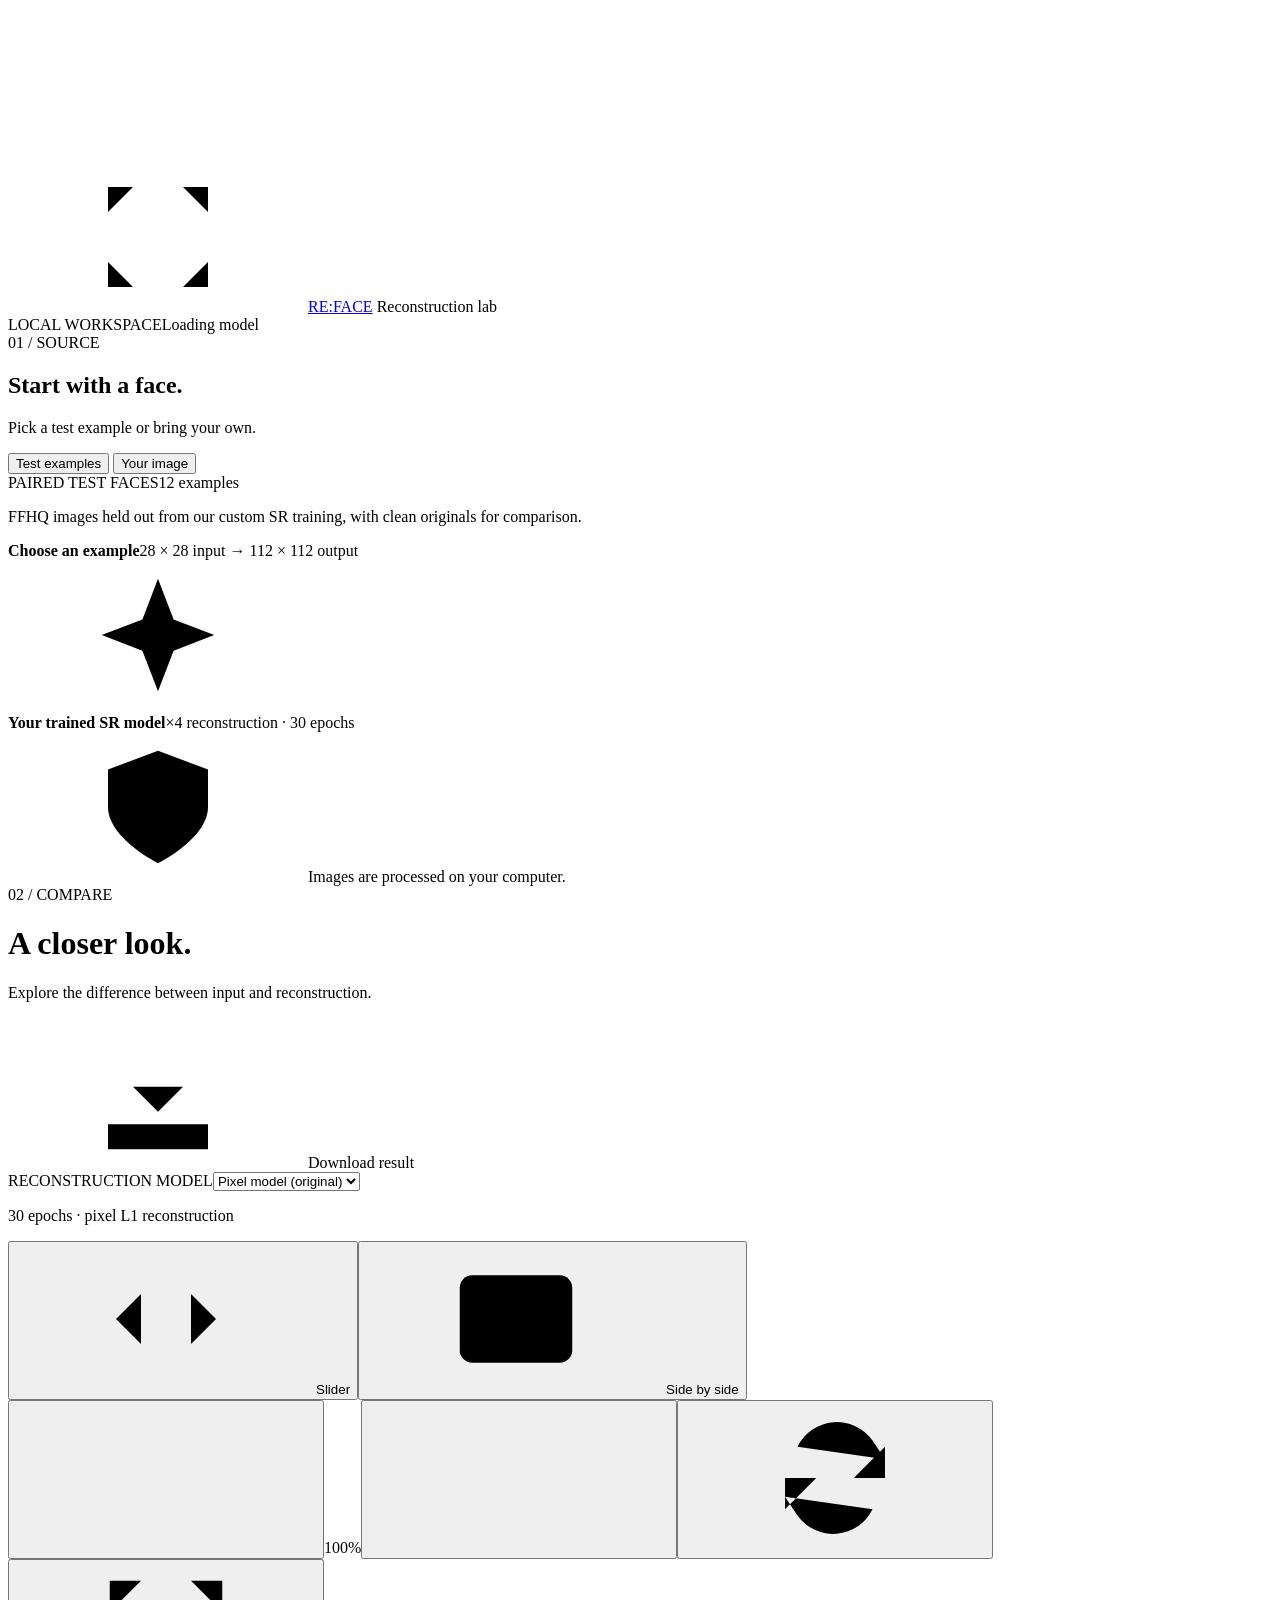
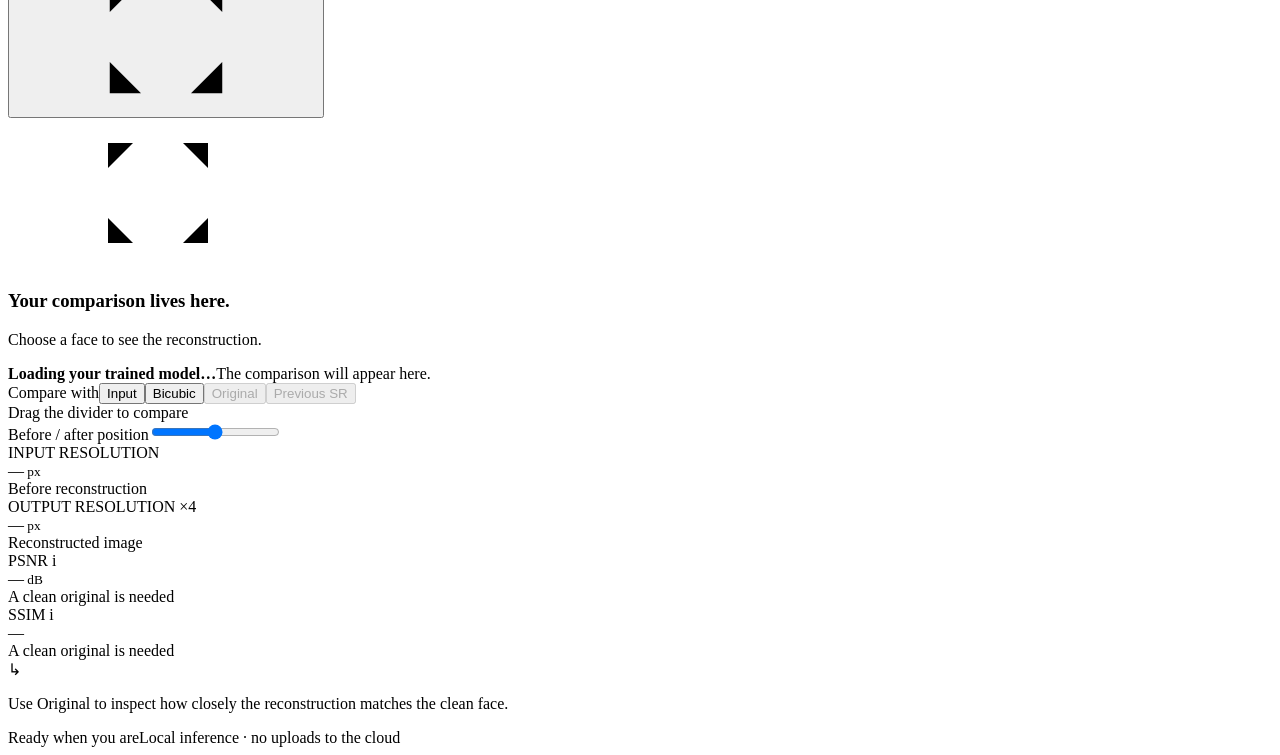
==== comparison_ui/index.html @ e8b9fd1c "Add face super-resolution project, trained models and comparison UI" ====
<!doctype html>
<html lang="en">
<head>
  <meta charset="utf-8">
  <meta name="viewport" content="width=device-width, initial-scale=1">
  <meta name="theme-color" content="#101612">
  <meta name="description" content="Compare low-resolution faces with reconstructions from your trained super-resolution model.">
  <title>RE:FACE — Reconstruction lab</title>
  <link rel="icon" href="data:image/svg+xml,%3Csvg xmlns='http://www.w3.org/2000/svg' viewBox='0 0 64 64'%3E%3Crect width='64' height='64' rx='16' fill='%23d5ef98'/%3E%3Cpath d='M18 25v-7h7m14 0h7v7M18 39v7h7m14 0h7v-7M25 32h14' fill='none' stroke='%23101612' stroke-width='4'/%3E%3C/svg%3E">
  <link rel="stylesheet" href="/assets/styles.css">
  <script src="/assets/app.js" defer></script>
</head>
<body>
<svg class="icon-definitions" xmlns="http://www.w3.org/2000/svg" aria-hidden="true"><defs>
  <symbol id="i-frame" viewBox="0 0 24 24"><path d="M4 8V4h4m8 0h4v4M4 16v4h4m8 0h4v-4M8 12h8"/></symbol>
  <symbol id="i-upload" viewBox="0 0 24 24"><path d="M12 16V4m-4 4 4-4 4 4M4 16v4h16v-4"/></symbol>
  <symbol id="i-arrow" viewBox="0 0 24 24"><path d="M4 12h16m-6-6 6 6-6 6"/></symbol>
  <symbol id="i-download" viewBox="0 0 24 24"><path d="M12 3v12m-4-4 4 4 4-4M4 17v4h16v-4"/></symbol>
  <symbol id="i-columns" viewBox="0 0 24 24"><rect x="3" y="5" width="18" height="14" rx="2"/><path d="M12 5v14"/></symbol>
  <symbol id="i-slider" viewBox="0 0 24 24"><path d="M12 3v18M8 8l-4 4 4 4m8-8 4 4-4 4"/></symbol>
  <symbol id="i-expand" viewBox="0 0 24 24"><path d="M8 3H3v5m13-5h5v5M3 16v5h5m13-5v5h-5"/></symbol>
  <symbol id="i-plus" viewBox="0 0 24 24"><path d="M12 5v14M5 12h14"/></symbol>
  <symbol id="i-minus" viewBox="0 0 24 24"><path d="M5 12h14"/></symbol>
  <symbol id="i-refresh" viewBox="0 0 24 24"><path d="M20 7v5h-5M4 17v-5h5M6 7a7 7 0 0 1 12-1l2 3M4 15l2 3a7 7 0 0 0 12-1"/></symbol>
  <symbol id="i-spark" viewBox="0 0 24 24"><path d="m12 3 2.5 6.5L21 12l-6.5 2.5L12 21l-2.5-6.5L3 12l6.5-2.5L12 3Z"/></symbol>
  <symbol id="i-image" viewBox="0 0 24 24"><rect x="3" y="3" width="18" height="18" rx="3"/><path d="m3 16 5-5 5 5 3-3 5 5"/><circle cx="15.5" cy="8.5" r="1.5"/></symbol>
  <symbol id="i-close" viewBox="0 0 24 24"><path d="m6 6 12 12M6 18 18 6"/></symbol>
  <symbol id="i-shield" viewBox="0 0 24 24"><path d="m12 3 8 3v6c0 5-8 9-8 9s-8-4-8-9V6l8-3Z"/><path d="m8 12 3 3 5-6"/></symbol>
</defs></svg>

<header class="app-header">
  <a class="brand" href="/" aria-label="RE:FACE reconstruction lab"><span class="brand-mark"><svg><use href="#i-frame"/></svg></span><span>RE<span class="brand-colon">:</span>FACE</span></a>
  <span class="header-divider"></span><span class="header-subtitle">Reconstruction lab</span>
  <div class="header-right"><span class="local-label">LOCAL WORKSPACE</span><span class="model-status" id="model-status"><span class="status-dot"></span><span id="status-text">Loading model</span></span></div>
</header>

<div class="workspace">
  <aside class="sidebar">
    <div class="sidebar-title"><span class="eyebrow">01 / SOURCE</span><h2>Start with a face.</h2><p>Pick a test example or bring your own.</p></div>
    <div class="source-tabs" role="tablist" aria-label="Image source">
      <button id="samples-tab" class="source-tab active" role="tab" aria-selected="true" aria-controls="samples-panel">Test examples</button>
      <button id="upload-tab" class="source-tab" role="tab" aria-selected="false" aria-controls="upload-panel">Your image</button>
    </div>
    <section id="samples-panel" role="tabpanel" aria-labelledby="samples-tab">
      <div class="section-label"><span>PAIRED TEST FACES</span><span id="sample-count">12 examples</span></div>
      <div id="sample-grid" class="sample-grid" aria-label="Choose a held-out test face"><div class="sample-skeleton"></div><div class="sample-skeleton"></div><div class="sample-skeleton"></div><div class="sample-skeleton"></div><div class="sample-skeleton"></div><div class="sample-skeleton"></div></div>
      <p class="source-help">FFHQ images held out from our custom SR training, with clean originals for comparison.</p>
      <div class="sample-description" id="sample-description"><span class="selection-marker"></span><div><strong id="selected-name">Choose an example</strong><span id="selected-detail">28 × 28 input → 112 × 112 output</span></div></div>
    </section>
    <section id="upload-panel" role="tabpanel" aria-labelledby="upload-tab" hidden>
      <input type="file" id="image-file" accept="image/png,image/jpeg,image/webp" hidden>
      <button class="drop-zone" id="drop-zone"><span class="upload-icon"><svg><use href="#i-upload"/></svg></span><strong>Drop your image here</strong><span>or <em>browse files</em></span><small>PNG, JPG, WebP · up to 8 MB</small></button>
      <div class="upload-preview" id="upload-preview" hidden><img id="uploaded-thumb" alt="Selected upload"><div><strong id="upload-name"></strong><span id="upload-dimensions"></span></div><button id="remove-upload" class="icon-button" aria-label="Remove uploaded image"><svg><use href="#i-close"/></svg></button></div>
      <label class="field-label" for="input-mode">Input mode</label>
      <select id="input-mode"><option value="native">Reconstruct this image ×4</option><option value="simulate">Simulate CCTV from a clear photo</option></select>
      <p class="source-help" id="mode-help">Use a cropped face. Large inputs are fitted within 256 px before processing.</p>
      <div id="reference-controls"><input type="file" id="reference-file" accept="image/png,image/jpeg,image/webp" hidden><button id="add-reference" class="text-button">+ Add a clean original <span>(optional)</span></button><div id="reference-selection" class="reference-selection" hidden><span id="reference-name"></span><button id="remove-reference" class="icon-button" aria-label="Remove clean original"><svg><use href="#i-close"/></svg></button></div></div>
      <button id="reconstruct" class="primary-button" disabled><svg><use href="#i-spark"/></svg><span>Reconstruct image</span><svg class="button-arrow"><use href="#i-arrow"/></svg></button>
    </section>
    <div class="sidebar-bottom"><div class="model-info"><span class="small-model-icon"><svg><use href="#i-spark"/></svg></span><div><strong id="selected-model-label">Your trained SR model</strong><span>×4 reconstruction · <span id="epoch-count">30 epochs</span></span></div></div><div class="privacy-note"><svg><use href="#i-shield"/></svg><span>Images are processed on your computer.</span></div></div>
  </aside>

  <main class="main-panel">
    <div class="main-heading"><div><span class="eyebrow">02 / COMPARE</span><h1>A closer look.</h1><p>Explore the difference between input and reconstruction.</p></div><a id="download" class="download-button disabled" aria-disabled="true"><svg><use href="#i-download"/></svg><span>Download result</span></a></div>
    <div id="error-message" class="error-message" role="alert" hidden></div>
    <div class="model-choice-bar"><div><label for="model-choice">RECONSTRUCTION MODEL</label><select id="model-choice" aria-label="Reconstruction model"><option value="standard">Pixel model (original)</option></select></div><p id="model-description">30 epochs · pixel L1 reconstruction</p></div>
    <div id="model-warning" class="model-warning" role="status" hidden>Experimental result: feature fidelity and LFW results improved, but the independent CCTV check regressed. Compare with Original and Previous SR; this is not a validated CCTV upgrade.</div>
    <div id="restoration-controls" class="restoration-controls" hidden><div><label for="restoration-strength">Restoration strength</label><output id="strength-value" for="restoration-strength">75%</output></div><input id="restoration-strength" type="range" min="0" max="1" step="0.05" value="0.75" aria-label="Restoration strength"><p>0% keeps the original custom SR result. 100% uses the pretrained restoration. Compare with Original to check changed features.</p></div>
    <section class="viewer-card" id="viewer-card" aria-label="Image comparison">
      <div class="viewer-toolbar"><div class="view-tabs" role="group" aria-label="Comparison layout"><button class="view-tab active" data-layout="slider" aria-pressed="true"><svg><use href="#i-slider"/></svg><span>Slider</span></button><button class="view-tab" data-layout="side" aria-pressed="false"><svg><use href="#i-columns"/></svg><span>Side by side</span></button></div><div class="zoom-controls"><button id="zoom-out" class="icon-button" aria-label="Zoom out"><svg><use href="#i-minus"/></svg></button><span id="zoom-level">100%</span><button id="zoom-in" class="icon-button" aria-label="Zoom in"><svg><use href="#i-plus"/></svg></button><button id="reset-view" class="icon-button reset-button" aria-label="Reset zoom and position"><svg><use href="#i-refresh"/></svg></button><span class="toolbar-divider"></span><button id="fullscreen" class="icon-button" aria-label="Toggle full screen"><svg><use href="#i-expand"/></svg></button></div></div>
      <div class="image-stage" id="image-stage">
        <div class="empty-state" id="empty-state"><span class="empty-frame"><svg><use href="#i-frame"/></svg></span><h3>Your comparison lives here.</h3><p>Choose a face to see the reconstruction.</p></div>
        <div class="slider-view" id="slider-view" hidden>
          <div class="image-layer after-layer"><img id="after-image" alt="Super-resolved result from your trained model" draggable="false"></div>
          <div class="image-layer before-layer" id="before-layer"><img id="before-image" class="pixelated" alt="Low-resolution input" draggable="false"></div>
          <span class="image-tag before-tag" id="before-tag">LOW-RES INPUT</span><span class="image-tag after-tag"><span class="tag-dot"></span><span id="after-tag-text">SR ×4</span></span>
          <div class="compare-divider" id="compare-divider"><button id="divider-handle" aria-label="Drag to compare before and after"><svg><use href="#i-slider"/></svg></button></div>
        </div>
        <div class="side-view" id="side-view" hidden><div class="side-cell"><span class="image-tag" id="side-before-tag">LOW-RES INPUT</span><img id="side-before-image" class="pixelated" alt="Comparison input" draggable="false"></div><div class="side-cell"><span class="image-tag"><span class="tag-dot"></span><span id="side-after-tag-text">SR ×4</span></span><img id="side-after-image" alt="Super-resolved image" draggable="false"></div></div>
        <div class="loading-overlay" id="loading-overlay"><span class="loading-spinner"></span><strong id="loading-label">Loading your trained model…</strong><span id="loading-hint">The comparison will appear here.</span></div>
      </div>
      <div class="viewer-bottom"><div class="compare-options" role="group" aria-label="Compare reconstruction with"><span>Compare with</span><button data-compare="input" class="compare-option active" aria-pressed="true">Input</button><button data-compare="bicubic" class="compare-option" aria-pressed="false">Bicubic</button><button data-compare="reference" class="compare-option" id="original-option" aria-pressed="false" disabled title="A clean original is needed">Original</button><button data-compare="previous" class="compare-option" id="previous-option" aria-pressed="false" disabled title="Compare with the original custom SR model on identical input pixels">Previous SR</button></div><span class="drag-hint" id="drag-hint">Drag the divider to compare</span></div>
      <label class="accessible-slider" for="split-range">Before / after position<input id="split-range" type="range" min="0" max="100" value="50" aria-label="Before and after divider position"></label>
    </section>
    <section class="metrics-row" aria-label="Image details and reconstruction quality"><article class="metric-card"><span class="metric-label">INPUT RESOLUTION</span><div class="metric-value" id="input-resolution">—<small> px</small></div><span class="metric-caption">Before reconstruction</span></article><article class="metric-card"><span class="metric-label">OUTPUT RESOLUTION <span class="tiny-badge">×4</span></span><div class="metric-value" id="output-resolution">—<small> px</small></div><span class="metric-caption">Reconstructed image</span></article><article class="metric-card"><span class="metric-label">PSNR <span class="metric-info" title="Luminance PSNR against the clean original, excluding a 4-pixel border. Higher is closer.">i</span></span><div class="metric-value" id="psnr-value">—<small> dB</small></div><span class="metric-caption" id="psnr-caption">A clean original is needed</span></article><article class="metric-card"><span class="metric-label">SSIM <span class="metric-info" title="Structural similarity against the clean original, excluding a 4-pixel border. Higher is closer.">i</span></span><div class="metric-value" id="ssim-value">—</div><span class="metric-caption" id="ssim-caption">A clean original is needed</span></article></section>
    <div class="comparison-note"><span class="note-mark">↳</span><p id="result-note">Use Original to inspect how closely the reconstruction matches the clean face.</p></div>
    <footer class="workspace-footer"><span><span class="footer-dot"></span><span id="result-name">Ready when you are</span></span><span id="runtime-label">Local inference · no uploads to the cloud</span></footer>
  </main>
</div>
</body>
</html>
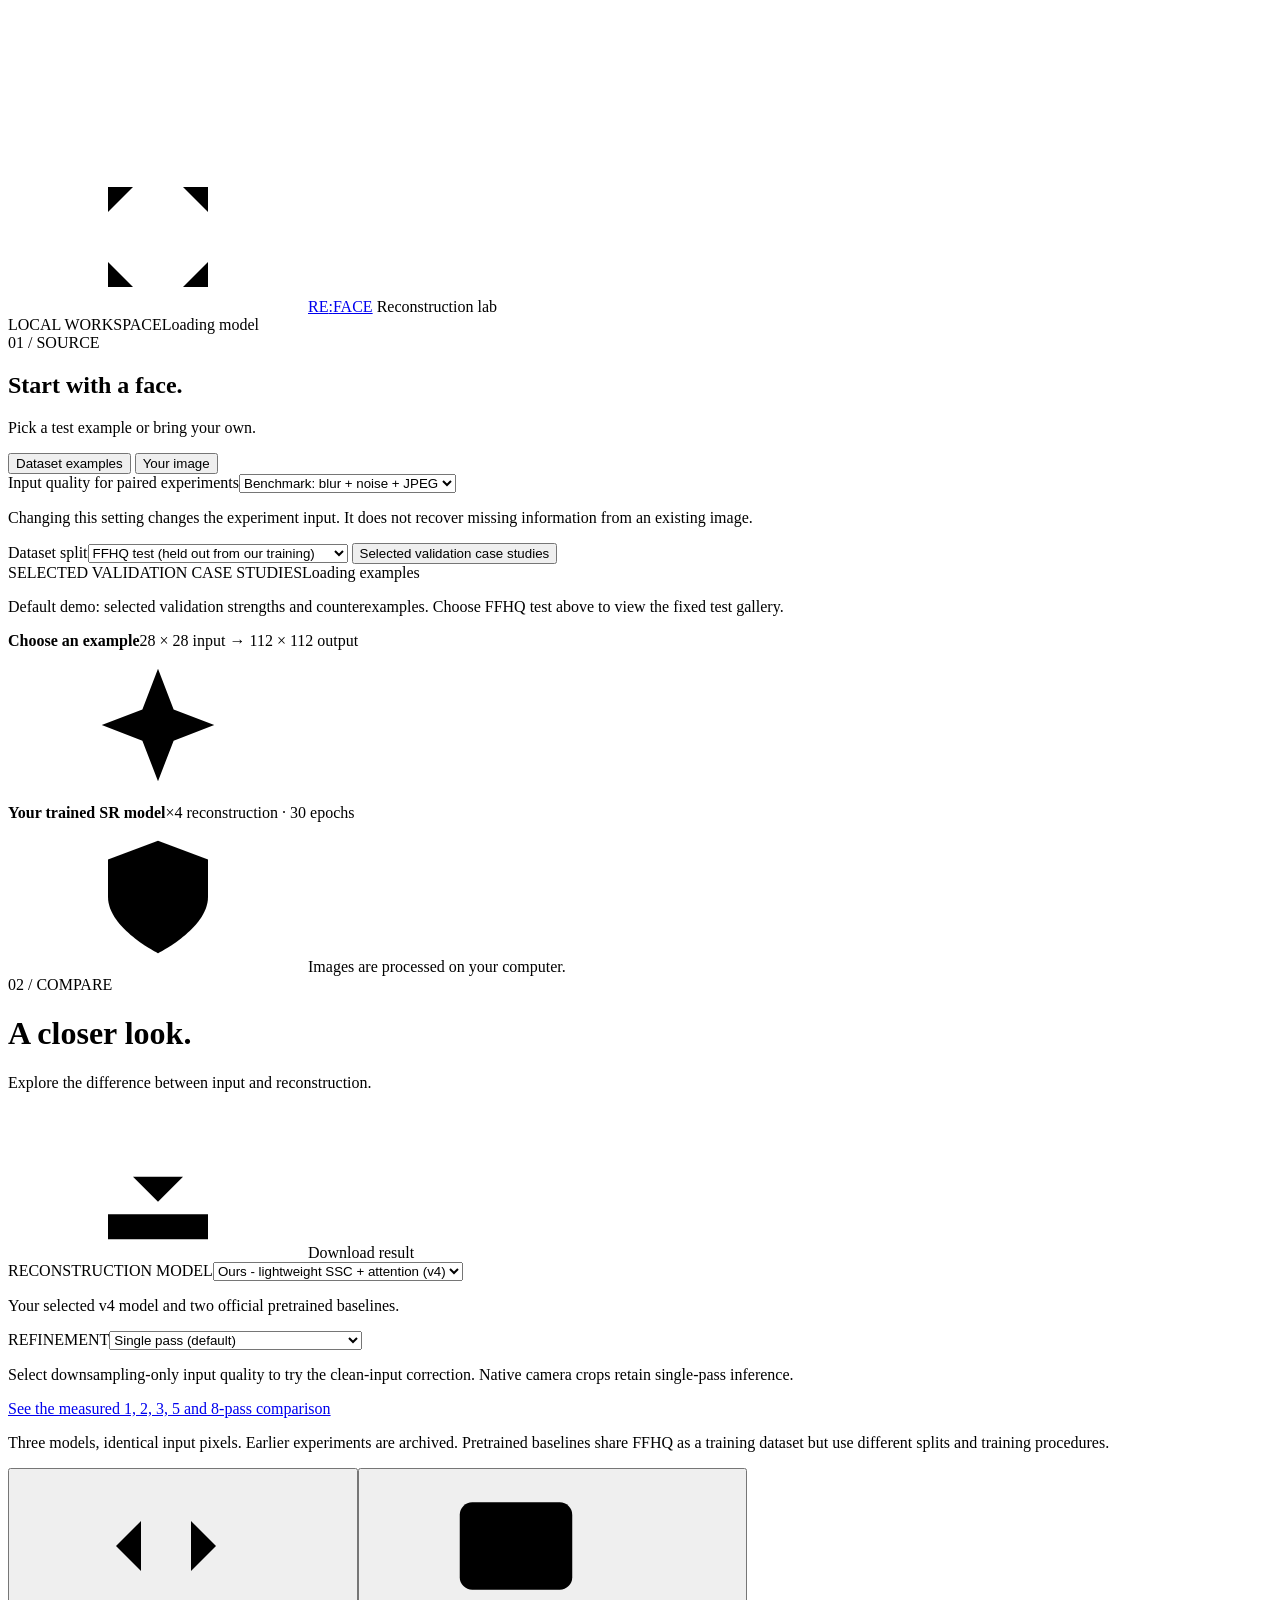
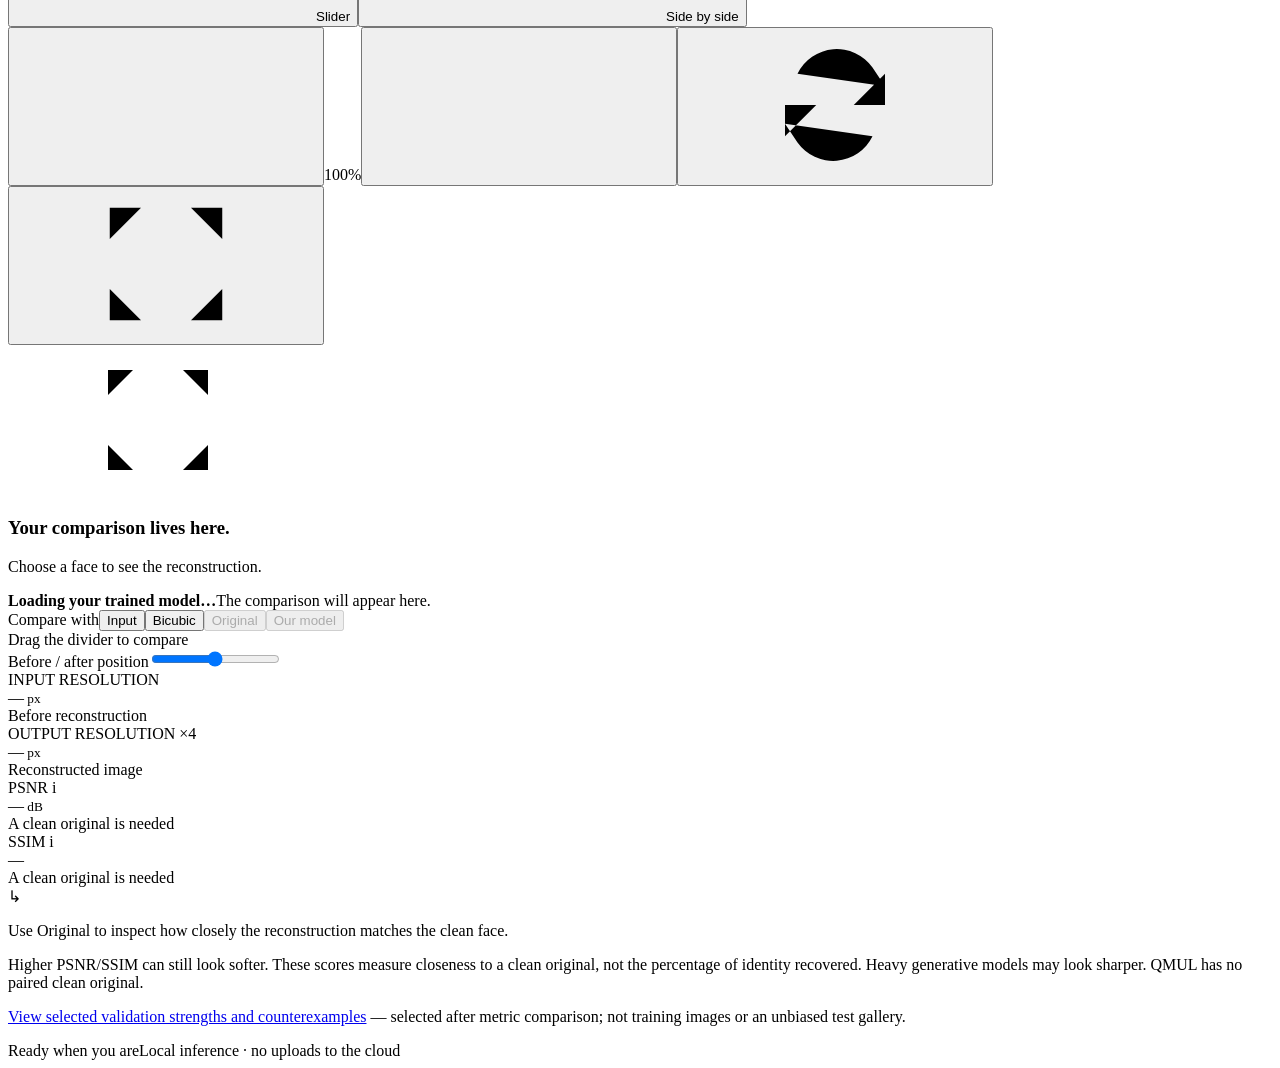
==== commit 7b7c8161: "Organize the face super-resolution project and publish the three-model comparison UI" ====
--- a/comparison_ui/index.html
+++ b/comparison_ui/index.html
@@ -1,91 +1,561 @@
-<!doctype html>
-<html lang="en">
-<head>
-  <meta charset="utf-8">
-  <meta name="viewport" content="width=device-width, initial-scale=1">
-  <meta name="theme-color" content="#101612">
-  <meta name="description" content="Compare low-resolution faces with reconstructions from your trained super-resolution model.">
-  <title>RE:FACE — Reconstruction lab</title>
-  <link rel="icon" href="data:image/svg+xml,%3Csvg xmlns='http://www.w3.org/2000/svg' viewBox='0 0 64 64'%3E%3Crect width='64' height='64' rx='16' fill='%23d5ef98'/%3E%3Cpath d='M18 25v-7h7m14 0h7v7M18 39v7h7m14 0h7v-7M25 32h14' fill='none' stroke='%23101612' stroke-width='4'/%3E%3C/svg%3E">
-  <link rel="stylesheet" href="/assets/styles.css">
-  <script src="/assets/app.js" defer></script>
-</head>
-<body>
-<svg class="icon-definitions" xmlns="http://www.w3.org/2000/svg" aria-hidden="true"><defs>
-  <symbol id="i-frame" viewBox="0 0 24 24"><path d="M4 8V4h4m8 0h4v4M4 16v4h4m8 0h4v-4M8 12h8"/></symbol>
-  <symbol id="i-upload" viewBox="0 0 24 24"><path d="M12 16V4m-4 4 4-4 4 4M4 16v4h16v-4"/></symbol>
-  <symbol id="i-arrow" viewBox="0 0 24 24"><path d="M4 12h16m-6-6 6 6-6 6"/></symbol>
-  <symbol id="i-download" viewBox="0 0 24 24"><path d="M12 3v12m-4-4 4 4 4-4M4 17v4h16v-4"/></symbol>
-  <symbol id="i-columns" viewBox="0 0 24 24"><rect x="3" y="5" width="18" height="14" rx="2"/><path d="M12 5v14"/></symbol>
-  <symbol id="i-slider" viewBox="0 0 24 24"><path d="M12 3v18M8 8l-4 4 4 4m8-8 4 4-4 4"/></symbol>
-  <symbol id="i-expand" viewBox="0 0 24 24"><path d="M8 3H3v5m13-5h5v5M3 16v5h5m13-5v5h-5"/></symbol>
-  <symbol id="i-plus" viewBox="0 0 24 24"><path d="M12 5v14M5 12h14"/></symbol>
-  <symbol id="i-minus" viewBox="0 0 24 24"><path d="M5 12h14"/></symbol>
-  <symbol id="i-refresh" viewBox="0 0 24 24"><path d="M20 7v5h-5M4 17v-5h5M6 7a7 7 0 0 1 12-1l2 3M4 15l2 3a7 7 0 0 0 12-1"/></symbol>
-  <symbol id="i-spark" viewBox="0 0 24 24"><path d="m12 3 2.5 6.5L21 12l-6.5 2.5L12 21l-2.5-6.5L3 12l6.5-2.5L12 3Z"/></symbol>
-  <symbol id="i-image" viewBox="0 0 24 24"><rect x="3" y="3" width="18" height="18" rx="3"/><path d="m3 16 5-5 5 5 3-3 5 5"/><circle cx="15.5" cy="8.5" r="1.5"/></symbol>
-  <symbol id="i-close" viewBox="0 0 24 24"><path d="m6 6 12 12M6 18 18 6"/></symbol>
-  <symbol id="i-shield" viewBox="0 0 24 24"><path d="m12 3 8 3v6c0 5-8 9-8 9s-8-4-8-9V6l8-3Z"/><path d="m8 12 3 3 5-6"/></symbol>
-</defs></svg>
-
-<header class="app-header">
-  <a class="brand" href="/" aria-label="RE:FACE reconstruction lab"><span class="brand-mark"><svg><use href="#i-frame"/></svg></span><span>RE<span class="brand-colon">:</span>FACE</span></a>
-  <span class="header-divider"></span><span class="header-subtitle">Reconstruction lab</span>
-  <div class="header-right"><span class="local-label">LOCAL WORKSPACE</span><span class="model-status" id="model-status"><span class="status-dot"></span><span id="status-text">Loading model</span></span></div>
-</header>
-
-<div class="workspace">
-  <aside class="sidebar">
-    <div class="sidebar-title"><span class="eyebrow">01 / SOURCE</span><h2>Start with a face.</h2><p>Pick a test example or bring your own.</p></div>
-    <div class="source-tabs" role="tablist" aria-label="Image source">
-      <button id="samples-tab" class="source-tab active" role="tab" aria-selected="true" aria-controls="samples-panel">Test examples</button>
-      <button id="upload-tab" class="source-tab" role="tab" aria-selected="false" aria-controls="upload-panel">Your image</button>
-    </div>
-    <section id="samples-panel" role="tabpanel" aria-labelledby="samples-tab">
-      <div class="section-label"><span>PAIRED TEST FACES</span><span id="sample-count">12 examples</span></div>
-      <div id="sample-grid" class="sample-grid" aria-label="Choose a held-out test face"><div class="sample-skeleton"></div><div class="sample-skeleton"></div><div class="sample-skeleton"></div><div class="sample-skeleton"></div><div class="sample-skeleton"></div><div class="sample-skeleton"></div></div>
-      <p class="source-help">FFHQ images held out from our custom SR training, with clean originals for comparison.</p>
-      <div class="sample-description" id="sample-description"><span class="selection-marker"></span><div><strong id="selected-name">Choose an example</strong><span id="selected-detail">28 × 28 input → 112 × 112 output</span></div></div>
-    </section>
-    <section id="upload-panel" role="tabpanel" aria-labelledby="upload-tab" hidden>
-      <input type="file" id="image-file" accept="image/png,image/jpeg,image/webp" hidden>
-      <button class="drop-zone" id="drop-zone"><span class="upload-icon"><svg><use href="#i-upload"/></svg></span><strong>Drop your image here</strong><span>or <em>browse files</em></span><small>PNG, JPG, WebP · up to 8 MB</small></button>
-      <div class="upload-preview" id="upload-preview" hidden><img id="uploaded-thumb" alt="Selected upload"><div><strong id="upload-name"></strong><span id="upload-dimensions"></span></div><button id="remove-upload" class="icon-button" aria-label="Remove uploaded image"><svg><use href="#i-close"/></svg></button></div>
-      <label class="field-label" for="input-mode">Input mode</label>
-      <select id="input-mode"><option value="native">Reconstruct this image ×4</option><option value="simulate">Simulate CCTV from a clear photo</option></select>
-      <p class="source-help" id="mode-help">Use a cropped face. Large inputs are fitted within 256 px before processing.</p>
-      <div id="reference-controls"><input type="file" id="reference-file" accept="image/png,image/jpeg,image/webp" hidden><button id="add-reference" class="text-button">+ Add a clean original <span>(optional)</span></button><div id="reference-selection" class="reference-selection" hidden><span id="reference-name"></span><button id="remove-reference" class="icon-button" aria-label="Remove clean original"><svg><use href="#i-close"/></svg></button></div></div>
-      <button id="reconstruct" class="primary-button" disabled><svg><use href="#i-spark"/></svg><span>Reconstruct image</span><svg class="button-arrow"><use href="#i-arrow"/></svg></button>
-    </section>
-    <div class="sidebar-bottom"><div class="model-info"><span class="small-model-icon"><svg><use href="#i-spark"/></svg></span><div><strong id="selected-model-label">Your trained SR model</strong><span>×4 reconstruction · <span id="epoch-count">30 epochs</span></span></div></div><div class="privacy-note"><svg><use href="#i-shield"/></svg><span>Images are processed on your computer.</span></div></div>
-  </aside>
-
-  <main class="main-panel">
-    <div class="main-heading"><div><span class="eyebrow">02 / COMPARE</span><h1>A closer look.</h1><p>Explore the difference between input and reconstruction.</p></div><a id="download" class="download-button disabled" aria-disabled="true"><svg><use href="#i-download"/></svg><span>Download result</span></a></div>
-    <div id="error-message" class="error-message" role="alert" hidden></div>
-    <div class="model-choice-bar"><div><label for="model-choice">RECONSTRUCTION MODEL</label><select id="model-choice" aria-label="Reconstruction model"><option value="standard">Pixel model (original)</option></select></div><p id="model-description">30 epochs · pixel L1 reconstruction</p></div>
-    <div id="model-warning" class="model-warning" role="status" hidden>Experimental result: feature fidelity and LFW results improved, but the independent CCTV check regressed. Compare with Original and Previous SR; this is not a validated CCTV upgrade.</div>
-    <div id="restoration-controls" class="restoration-controls" hidden><div><label for="restoration-strength">Restoration strength</label><output id="strength-value" for="restoration-strength">75%</output></div><input id="restoration-strength" type="range" min="0" max="1" step="0.05" value="0.75" aria-label="Restoration strength"><p>0% keeps the original custom SR result. 100% uses the pretrained restoration. Compare with Original to check changed features.</p></div>
-    <section class="viewer-card" id="viewer-card" aria-label="Image comparison">
-      <div class="viewer-toolbar"><div class="view-tabs" role="group" aria-label="Comparison layout"><button class="view-tab active" data-layout="slider" aria-pressed="true"><svg><use href="#i-slider"/></svg><span>Slider</span></button><button class="view-tab" data-layout="side" aria-pressed="false"><svg><use href="#i-columns"/></svg><span>Side by side</span></button></div><div class="zoom-controls"><button id="zoom-out" class="icon-button" aria-label="Zoom out"><svg><use href="#i-minus"/></svg></button><span id="zoom-level">100%</span><button id="zoom-in" class="icon-button" aria-label="Zoom in"><svg><use href="#i-plus"/></svg></button><button id="reset-view" class="icon-button reset-button" aria-label="Reset zoom and position"><svg><use href="#i-refresh"/></svg></button><span class="toolbar-divider"></span><button id="fullscreen" class="icon-button" aria-label="Toggle full screen"><svg><use href="#i-expand"/></svg></button></div></div>
-      <div class="image-stage" id="image-stage">
-        <div class="empty-state" id="empty-state"><span class="empty-frame"><svg><use href="#i-frame"/></svg></span><h3>Your comparison lives here.</h3><p>Choose a face to see the reconstruction.</p></div>
-        <div class="slider-view" id="slider-view" hidden>
-          <div class="image-layer after-layer"><img id="after-image" alt="Super-resolved result from your trained model" draggable="false"></div>
-          <div class="image-layer before-layer" id="before-layer"><img id="before-image" class="pixelated" alt="Low-resolution input" draggable="false"></div>
-          <span class="image-tag before-tag" id="before-tag">LOW-RES INPUT</span><span class="image-tag after-tag"><span class="tag-dot"></span><span id="after-tag-text">SR ×4</span></span>
-          <div class="compare-divider" id="compare-divider"><button id="divider-handle" aria-label="Drag to compare before and after"><svg><use href="#i-slider"/></svg></button></div>
-        </div>
-        <div class="side-view" id="side-view" hidden><div class="side-cell"><span class="image-tag" id="side-before-tag">LOW-RES INPUT</span><img id="side-before-image" class="pixelated" alt="Comparison input" draggable="false"></div><div class="side-cell"><span class="image-tag"><span class="tag-dot"></span><span id="side-after-tag-text">SR ×4</span></span><img id="side-after-image" alt="Super-resolved image" draggable="false"></div></div>
-        <div class="loading-overlay" id="loading-overlay"><span class="loading-spinner"></span><strong id="loading-label">Loading your trained model…</strong><span id="loading-hint">The comparison will appear here.</span></div>
-      </div>
-      <div class="viewer-bottom"><div class="compare-options" role="group" aria-label="Compare reconstruction with"><span>Compare with</span><button data-compare="input" class="compare-option active" aria-pressed="true">Input</button><button data-compare="bicubic" class="compare-option" aria-pressed="false">Bicubic</button><button data-compare="reference" class="compare-option" id="original-option" aria-pressed="false" disabled title="A clean original is needed">Original</button><button data-compare="previous" class="compare-option" id="previous-option" aria-pressed="false" disabled title="Compare with the original custom SR model on identical input pixels">Previous SR</button></div><span class="drag-hint" id="drag-hint">Drag the divider to compare</span></div>
-      <label class="accessible-slider" for="split-range">Before / after position<input id="split-range" type="range" min="0" max="100" value="50" aria-label="Before and after divider position"></label>
-    </section>
-    <section class="metrics-row" aria-label="Image details and reconstruction quality"><article class="metric-card"><span class="metric-label">INPUT RESOLUTION</span><div class="metric-value" id="input-resolution">—<small> px</small></div><span class="metric-caption">Before reconstruction</span></article><article class="metric-card"><span class="metric-label">OUTPUT RESOLUTION <span class="tiny-badge">×4</span></span><div class="metric-value" id="output-resolution">—<small> px</small></div><span class="metric-caption">Reconstructed image</span></article><article class="metric-card"><span class="metric-label">PSNR <span class="metric-info" title="Luminance PSNR against the clean original, excluding a 4-pixel border. Higher is closer.">i</span></span><div class="metric-value" id="psnr-value">—<small> dB</small></div><span class="metric-caption" id="psnr-caption">A clean original is needed</span></article><article class="metric-card"><span class="metric-label">SSIM <span class="metric-info" title="Structural similarity against the clean original, excluding a 4-pixel border. Higher is closer.">i</span></span><div class="metric-value" id="ssim-value">—</div><span class="metric-caption" id="ssim-caption">A clean original is needed</span></article></section>
-    <div class="comparison-note"><span class="note-mark">↳</span><p id="result-note">Use Original to inspect how closely the reconstruction matches the clean face.</p></div>
-    <footer class="workspace-footer"><span><span class="footer-dot"></span><span id="result-name">Ready when you are</span></span><span id="runtime-label">Local inference · no uploads to the cloud</span></footer>
-  </main>
-</div>
-</body>
-</html>
+<!doctype html>
+<html lang="en">
+  <head>
+    <meta charset="utf-8" />
+    <meta name="viewport" content="width=device-width, initial-scale=1" />
+    <meta name="theme-color" content="#101612" />
+    <meta
+      name="description"
+      content="Compare low-resolution faces with reconstructions from your trained super-resolution model."
+    />
+    <title>RE:FACE — Reconstruction lab</title>
+    <link
+      rel="icon"
+      href="data:image/svg+xml,%3Csvg xmlns='http://www.w3.org/2000/svg' viewBox='0 0 64 64'%3E%3Crect width='64' height='64' rx='16' fill='%23d5ef98'/%3E%3Cpath d='M18 25v-7h7m14 0h7v7M18 39v7h7m14 0h7v-7M25 32h14' fill='none' stroke='%23101612' stroke-width='4'/%3E%3C/svg%3E"
+    />
+    <link rel="stylesheet" href="/assets/styles.css" />
+    <script src="/assets/app.js" defer></script>
+  </head>
+  <body>
+    <svg
+      class="icon-definitions"
+      xmlns="http://www.w3.org/2000/svg"
+      aria-hidden="true"
+    >
+      <defs>
+        <symbol id="i-frame" viewBox="0 0 24 24">
+          <path d="M4 8V4h4m8 0h4v4M4 16v4h4m8 0h4v-4M8 12h8" />
+        </symbol>
+        <symbol id="i-upload" viewBox="0 0 24 24">
+          <path d="M12 16V4m-4 4 4-4 4 4M4 16v4h16v-4" />
+        </symbol>
+        <symbol id="i-arrow" viewBox="0 0 24 24">
+          <path d="M4 12h16m-6-6 6 6-6 6" />
+        </symbol>
+        <symbol id="i-download" viewBox="0 0 24 24">
+          <path d="M12 3v12m-4-4 4 4 4-4M4 17v4h16v-4" />
+        </symbol>
+        <symbol id="i-columns" viewBox="0 0 24 24">
+          <rect x="3" y="5" width="18" height="14" rx="2" />
+          <path d="M12 5v14" />
+        </symbol>
+        <symbol id="i-slider" viewBox="0 0 24 24">
+          <path d="M12 3v18M8 8l-4 4 4 4m8-8 4 4-4 4" />
+        </symbol>
+        <symbol id="i-expand" viewBox="0 0 24 24">
+          <path d="M8 3H3v5m13-5h5v5M3 16v5h5m13-5v5h-5" />
+        </symbol>
+        <symbol id="i-plus" viewBox="0 0 24 24">
+          <path d="M12 5v14M5 12h14" />
+        </symbol>
+        <symbol id="i-minus" viewBox="0 0 24 24"><path d="M5 12h14" /></symbol>
+        <symbol id="i-refresh" viewBox="0 0 24 24">
+          <path
+            d="M20 7v5h-5M4 17v-5h5M6 7a7 7 0 0 1 12-1l2 3M4 15l2 3a7 7 0 0 0 12-1"
+          />
+        </symbol>
+        <symbol id="i-spark" viewBox="0 0 24 24">
+          <path
+            d="m12 3 2.5 6.5L21 12l-6.5 2.5L12 21l-2.5-6.5L3 12l6.5-2.5L12 3Z"
+          />
+        </symbol>
+        <symbol id="i-image" viewBox="0 0 24 24">
+          <rect x="3" y="3" width="18" height="18" rx="3" />
+          <path d="m3 16 5-5 5 5 3-3 5 5" />
+          <circle cx="15.5" cy="8.5" r="1.5" />
+        </symbol>
+        <symbol id="i-close" viewBox="0 0 24 24">
+          <path d="m6 6 12 12M6 18 18 6" />
+        </symbol>
+        <symbol id="i-shield" viewBox="0 0 24 24">
+          <path d="m12 3 8 3v6c0 5-8 9-8 9s-8-4-8-9V6l8-3Z" />
+          <path d="m8 12 3 3 5-6" />
+        </symbol>
+      </defs>
+    </svg>
+
+    <header class="app-header">
+      <a class="brand" href="/" aria-label="RE:FACE reconstruction lab"
+        ><span class="brand-mark"
+          ><svg><use href="#i-frame" /></svg></span
+        ><span>RE<span class="brand-colon">:</span>FACE</span></a
+      >
+      <span class="header-divider"></span
+      ><span class="header-subtitle">Reconstruction lab</span>
+      <div class="header-right">
+        <span class="local-label">LOCAL WORKSPACE</span
+        ><span class="model-status" id="model-status"
+          ><span class="status-dot"></span
+          ><span id="status-text">Loading model</span></span
+        >
+      </div>
+    </header>
+
+    <div class="workspace">
+      <aside class="sidebar">
+        <div class="sidebar-title">
+          <span class="eyebrow">01 / SOURCE</span>
+          <h2>Start with a face.</h2>
+          <p>Pick a test example or bring your own.</p>
+        </div>
+        <div class="source-tabs" role="tablist" aria-label="Image source">
+          <button
+            id="samples-tab"
+            class="source-tab active"
+            role="tab"
+            aria-selected="true"
+            aria-controls="samples-panel"
+          >
+            Dataset examples
+          </button>
+          <button
+            id="upload-tab"
+            class="source-tab"
+            role="tab"
+            aria-selected="false"
+            aria-controls="upload-panel"
+          >
+            Your image
+          </button>
+        </div>
+        <div id="quality-controls">
+          <label class="field-label" for="quality-profile"
+            >Input quality for paired experiments</label
+          ><select id="quality-profile">
+            <option value="standard28">Benchmark: blur + noise + JPEG</option>
+            <option value="mild28">Mild degradation</option>
+            <option value="clean28">Downsampling only</option>
+          </select>
+          <p class="source-help">
+            Changing this setting changes the experiment input. It does not
+            recover missing information from an existing image.
+          </p>
+        </div>
+        <section
+          id="samples-panel"
+          role="tabpanel"
+          aria-labelledby="samples-tab"
+        >
+          <label class="field-label" for="sample-split">Dataset split</label
+          ><select id="sample-split">
+            <option value="test">FFHQ test (held out from our training)</option>
+            <option value="validation">
+              FFHQ validation (model selection)
+            </option>
+            <option value="qmul">QMUL real camera crops (no HR target)</option>
+          </select>
+          <button id="validation-cases" class="text-button">
+            Selected validation case studies
+          </button>
+          <div class="section-label">
+            <span id="gallery-label">SELECTED VALIDATION CASE STUDIES</span
+            ><span id="sample-count">Loading examples</span>
+          </div>
+          <div
+            id="sample-grid"
+            class="sample-grid"
+            aria-label="Choose a dataset face"
+          >
+            <div class="sample-skeleton"></div>
+            <div class="sample-skeleton"></div>
+            <div class="sample-skeleton"></div>
+            <div class="sample-skeleton"></div>
+            <div class="sample-skeleton"></div>
+            <div class="sample-skeleton"></div>
+          </div>
+          <p class="source-help" id="gallery-help">
+            Default demo: selected validation strengths and counterexamples.
+            Choose FFHQ test above to view the fixed test gallery.
+          </p>
+          <div class="sample-description" id="sample-description">
+            <span class="selection-marker"></span>
+            <div>
+              <strong id="selected-name">Choose an example</strong
+              ><span id="selected-detail"
+                >28 × 28 input → 112 × 112 output</span
+              >
+            </div>
+          </div>
+        </section>
+        <section
+          id="upload-panel"
+          role="tabpanel"
+          aria-labelledby="upload-tab"
+          hidden
+        >
+          <input
+            type="file"
+            id="image-file"
+            accept="image/png,image/jpeg,image/webp"
+            hidden
+          />
+          <button class="drop-zone" id="drop-zone">
+            <span class="upload-icon"
+              ><svg><use href="#i-upload" /></svg></span
+            ><strong>Drop your image here</strong
+            ><span>or <em>browse files</em></span
+            ><small>PNG, JPG, WebP · up to 8 MB</small>
+          </button>
+          <div class="upload-preview" id="upload-preview" hidden>
+            <img id="uploaded-thumb" alt="Selected upload" />
+            <div>
+              <strong id="upload-name"></strong
+              ><span id="upload-dimensions"></span>
+            </div>
+            <button
+              id="remove-upload"
+              class="icon-button"
+              aria-label="Remove uploaded image"
+            >
+              <svg><use href="#i-close" /></svg>
+            </button>
+          </div>
+          <label class="field-label" for="input-mode">Input mode</label>
+          <select id="input-mode">
+            <option value="native">Reconstruct this image ×4</option>
+            <option value="simulate">Simulate CCTV from a clear photo</option>
+          </select>
+          <p class="source-help" id="mode-help">
+            Use a cropped face. Large inputs are fitted within 256 px before
+            processing.
+          </p>
+          <div id="reference-controls">
+            <input
+              type="file"
+              id="reference-file"
+              accept="image/png,image/jpeg,image/webp"
+              hidden
+            /><button id="add-reference" class="text-button">
+              + Add a clean original <span>(optional)</span>
+            </button>
+            <div id="reference-selection" class="reference-selection" hidden>
+              <span id="reference-name"></span
+              ><button
+                id="remove-reference"
+                class="icon-button"
+                aria-label="Remove clean original"
+              >
+                <svg><use href="#i-close" /></svg>
+              </button>
+            </div>
+          </div>
+          <button id="reconstruct" class="primary-button" disabled>
+            <svg><use href="#i-spark" /></svg><span>Reconstruct image</span
+            ><svg class="button-arrow"><use href="#i-arrow" /></svg>
+          </button>
+        </section>
+        <div class="sidebar-bottom">
+          <div class="model-info">
+            <span class="small-model-icon"
+              ><svg><use href="#i-spark" /></svg
+            ></span>
+            <div>
+              <strong id="selected-model-label">Your trained SR model</strong
+              ><span
+                >×4 reconstruction ·
+                <span id="epoch-count">30 epochs</span></span
+              >
+            </div>
+          </div>
+          <div class="privacy-note">
+            <svg><use href="#i-shield" /></svg
+            ><span>Images are processed on your computer.</span>
+          </div>
+        </div>
+      </aside>
+
+      <main class="main-panel">
+        <div class="main-heading">
+          <div>
+            <span class="eyebrow">02 / COMPARE</span>
+            <h1>A closer look.</h1>
+            <p>Explore the difference between input and reconstruction.</p>
+          </div>
+          <a id="download" class="download-button disabled" aria-disabled="true"
+            ><svg><use href="#i-download" /></svg
+            ><span>Download result</span></a
+          >
+        </div>
+        <div id="error-message" class="error-message" role="alert" hidden></div>
+        <div class="model-choice-bar">
+          <div>
+            <label for="model-choice">RECONSTRUCTION MODEL</label
+            ><select id="model-choice" aria-label="Reconstruction model">
+              <option value="identity_v4">
+                Ours - lightweight SSC + attention (v4)
+              </option>
+            </select>
+          </div>
+          <p id="model-description">
+            Your selected v4 model and two official pretrained baselines.
+          </p>
+        </div>
+        <div class="model-choice-bar">
+          <div>
+            <label for="inference-mode">REFINEMENT</label
+            ><select id="inference-mode">
+              <option value="single">Single pass (default)</option>
+              <option value="clean_consistency">
+                Clean-input consistency (3 corrections)
+              </option>
+            </select>
+          </div>
+          <p id="inference-help">
+            Select downsampling-only input quality to try the clean-input
+            correction. Native camera crops retain single-pass inference.
+          </p>
+        </div>
+        <p class="source-help">
+          <a href="/diagnostics/passes" target="_blank" rel="noopener"
+            >See the measured 1, 2, 3, 5 and 8-pass comparison</a
+          >
+        </p>
+        <p class="source-help">
+          Three models, identical input pixels. Earlier experiments are
+          archived. Pretrained baselines share FFHQ as a training dataset but
+          use different splits and training procedures.
+        </p>
+        <div id="model-warning" class="model-warning" role="status" hidden>
+          Experimental result: feature fidelity and LFW results improved, but
+          the independent CCTV check regressed. Compare with Original and
+          Previous SR; this is not a validated CCTV upgrade.
+        </div>
+        <section
+          class="viewer-card"
+          id="viewer-card"
+          aria-label="Image comparison"
+        >
+          <div class="viewer-toolbar">
+            <div class="view-tabs" role="group" aria-label="Comparison layout">
+              <button
+                class="view-tab active"
+                data-layout="slider"
+                aria-pressed="true"
+              >
+                <svg><use href="#i-slider" /></svg><span>Slider</span></button
+              ><button class="view-tab" data-layout="side" aria-pressed="false">
+                <svg><use href="#i-columns" /></svg><span>Side by side</span>
+              </button>
+            </div>
+            <div class="zoom-controls">
+              <button id="zoom-out" class="icon-button" aria-label="Zoom out">
+                <svg><use href="#i-minus" /></svg></button
+              ><span id="zoom-level">100%</span
+              ><button id="zoom-in" class="icon-button" aria-label="Zoom in">
+                <svg><use href="#i-plus" /></svg></button
+              ><button
+                id="reset-view"
+                class="icon-button reset-button"
+                aria-label="Reset zoom and position"
+              >
+                <svg><use href="#i-refresh" /></svg></button
+              ><span class="toolbar-divider"></span
+              ><button
+                id="fullscreen"
+                class="icon-button"
+                aria-label="Toggle full screen"
+              >
+                <svg><use href="#i-expand" /></svg>
+              </button>
+            </div>
+          </div>
+          <div class="image-stage" id="image-stage">
+            <div class="empty-state" id="empty-state">
+              <span class="empty-frame"
+                ><svg><use href="#i-frame" /></svg
+              ></span>
+              <h3>Your comparison lives here.</h3>
+              <p>Choose a face to see the reconstruction.</p>
+            </div>
+            <div class="slider-view" id="slider-view" hidden>
+              <div class="image-layer after-layer">
+                <img
+                  id="after-image"
+                  alt="Super-resolved result from your trained model"
+                  draggable="false"
+                />
+              </div>
+              <div class="image-layer before-layer" id="before-layer">
+                <img
+                  id="before-image"
+                  class="pixelated"
+                  alt="Low-resolution input"
+                  draggable="false"
+                />
+              </div>
+              <span class="image-tag before-tag" id="before-tag"
+                >LOW-RES INPUT</span
+              ><span class="image-tag after-tag"
+                ><span class="tag-dot"></span
+                ><span id="after-tag-text">SR ×4</span></span
+              >
+              <div class="compare-divider" id="compare-divider">
+                <button
+                  id="divider-handle"
+                  aria-label="Drag to compare before and after"
+                >
+                  <svg><use href="#i-slider" /></svg>
+                </button>
+              </div>
+            </div>
+            <div class="side-view" id="side-view" hidden>
+              <div class="side-cell">
+                <span class="image-tag" id="side-before-tag">LOW-RES INPUT</span
+                ><img
+                  id="side-before-image"
+                  class="pixelated"
+                  alt="Comparison input"
+                  draggable="false"
+                />
+              </div>
+              <div class="side-cell">
+                <span class="image-tag"
+                  ><span class="tag-dot"></span
+                  ><span id="side-after-tag-text">SR ×4</span></span
+                ><img
+                  id="side-after-image"
+                  alt="Super-resolved image"
+                  draggable="false"
+                />
+              </div>
+            </div>
+            <div class="loading-overlay" id="loading-overlay">
+              <span class="loading-spinner"></span
+              ><strong id="loading-label">Loading your trained model…</strong
+              ><span id="loading-hint">The comparison will appear here.</span>
+            </div>
+          </div>
+          <div class="viewer-bottom">
+            <div
+              class="compare-options"
+              role="group"
+              aria-label="Compare reconstruction with"
+            >
+              <span>Compare with</span
+              ><button
+                data-compare="input"
+                class="compare-option active"
+                aria-pressed="true"
+              >
+                Input</button
+              ><button
+                data-compare="bicubic"
+                class="compare-option"
+                aria-pressed="false"
+              >
+                Bicubic</button
+              ><button
+                data-compare="reference"
+                class="compare-option"
+                id="original-option"
+                aria-pressed="false"
+                disabled
+                title="A clean original is needed"
+              >
+                Original</button
+              ><button
+                data-compare="previous"
+                class="compare-option"
+                id="previous-option"
+                aria-pressed="false"
+                disabled
+                title="Compare this baseline with our v4 model on identical input pixels"
+              >
+                Our model
+              </button>
+            </div>
+            <span class="drag-hint" id="drag-hint"
+              >Drag the divider to compare</span
+            >
+          </div>
+          <label class="accessible-slider" for="split-range"
+            >Before / after position<input
+              id="split-range"
+              type="range"
+              min="0"
+              max="100"
+              value="50"
+              aria-label="Before and after divider position"
+          /></label>
+        </section>
+        <section
+          class="metrics-row"
+          aria-label="Image details and reconstruction quality"
+        >
+          <article class="metric-card">
+            <span class="metric-label">INPUT RESOLUTION</span>
+            <div class="metric-value" id="input-resolution">
+              —<small> px</small>
+            </div>
+            <span class="metric-caption">Before reconstruction</span>
+          </article>
+          <article class="metric-card">
+            <span class="metric-label"
+              >OUTPUT RESOLUTION <span class="tiny-badge">×4</span></span
+            >
+            <div class="metric-value" id="output-resolution">
+              —<small> px</small>
+            </div>
+            <span class="metric-caption">Reconstructed image</span>
+          </article>
+          <article class="metric-card">
+            <span class="metric-label"
+              >PSNR
+              <span
+                class="metric-info"
+                title="Luminance PSNR against the clean original, excluding a 4-pixel border. Higher is closer."
+                >i</span
+              ></span
+            >
+            <div class="metric-value" id="psnr-value">—<small> dB</small></div>
+            <span class="metric-caption" id="psnr-caption"
+              >A clean original is needed</span
+            >
+          </article>
+          <article class="metric-card">
+            <span class="metric-label"
+              >SSIM
+              <span
+                class="metric-info"
+                title="Structural similarity against the clean original, excluding a 4-pixel border. Higher is closer."
+                >i</span
+              ></span
+            >
+            <div class="metric-value" id="ssim-value">—</div>
+            <span class="metric-caption" id="ssim-caption"
+              >A clean original is needed</span
+            >
+          </article>
+        </section>
+        <div class="comparison-note">
+          <span class="note-mark">↳</span>
+          <p id="result-note">
+            Use Original to inspect how closely the reconstruction matches the
+            clean face.
+          </p>
+        </div>
+        <p class="source-help" id="input-guidance"></p>
+        <p class="source-help">
+          Higher PSNR/SSIM can still look softer. These scores measure closeness
+          to a clean original, not the percentage of identity recovered. Heavy
+          generative models may look sharper. QMUL has no paired clean original.
+        </p>
+        <p class="source-help">
+          <a href="/diagnostics/visual" target="_blank" rel="noopener"
+            >View selected validation strengths and counterexamples</a
+          >
+          — selected after metric comparison; not training images or an unbiased
+          test gallery.
+        </p>
+        <footer class="workspace-footer">
+          <span
+            ><span class="footer-dot"></span
+            ><span id="result-name">Ready when you are</span></span
+          ><span id="runtime-label"
+            >Local inference · no uploads to the cloud</span
+          >
+        </footer>
+      </main>
+    </div>
+  </body>
+</html>
